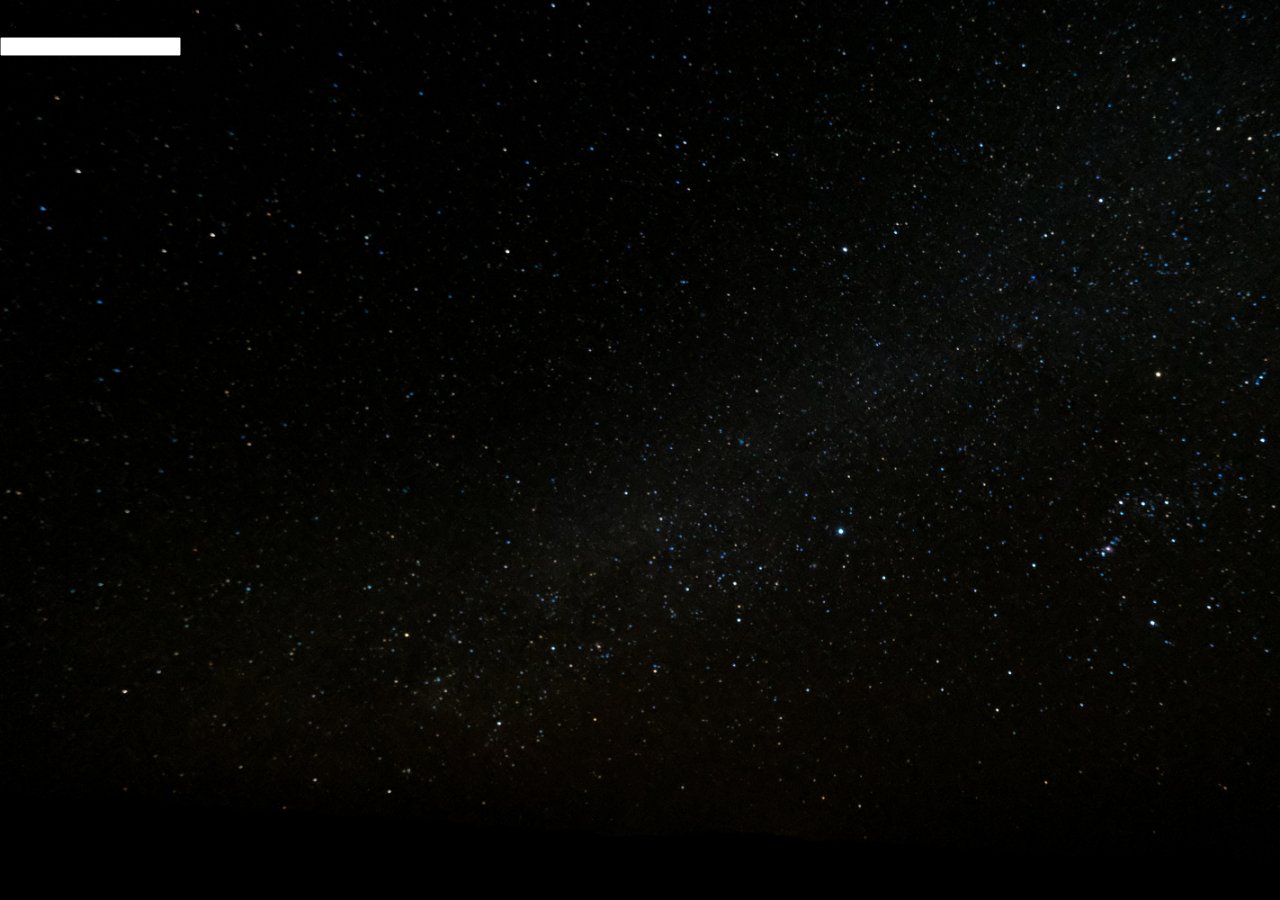
==== index.html @ 7dc5f8e1 "czv" ====
<!DOCTYPE html>
<html lang="en">
<head>
    <meta charset="UTF-8">
    <meta http-equiv="X-UA-Compatible" content="IE=edge">
    <meta name="viewport" content="width=device-width, initial-scale=1.0">
    <title>Solar System</title>
    <link rel="stylesheet" href="../css/styles.css">
</head>
<body>
    <header>
        <h1 class="header__h1">SOLSYSTEMET</h1>
        <input type="text" id="search">
        <label for="search">SÖK</label>
    </header>
    <section class="planets-wrapper"></section>
    <section class="planet-info"></section>
<script src="../JavaScript/solar.js"></script>

</body>
</html>
---- css/styles.css ----
* {
    box-sizing: border-box;
    margin: 0;
    padding: 0;
}

body {
    background-image: url(../imgs/Background.jpg);
    background-size: cover;
    width: 100vw;
    height: 100vh;
}
  
.planets-wrapper {
    width: 100%;
    height: 90%;
    display: flex;
    justify-content: center;
    align-items: center;
}

.planets {
    margin: 2rem;
    border-radius: 50%;
    animation: rotate 38s linear infinite;
    background-image: url(../imgs/sun.png);
    background-size: 100px;
    background-repeat: repeat;
    box-shadow: inset 0.02px 2px 4px 2px rgb(2, 2, 0),
    inset -6px 0 12px 4px rgba(255, 255, 255, 0.3);
}

#Solen {
    height: 50rem;
    width: 50rem;
    position: absolute;
    left: -40rem;
    background-size: 50rem;
    box-shadow: inset 8px 36px 80px 36px rgb(2, 2, 0),
    inset -6px 0 12px 4px rgba(255, 255, 255, 0.3);
    animation: solen 45s linear infinite;
}

@keyframes solen {
    from { background-position: 0px 0px; }
    to { background-position: 50rem 0px; }
}

#Merkurius {
    height: 1rem;
    width: 1rem;
    background-color: #888888;
    background-image: url(../imgs/merkurius.png);
    animation: rotate 9s linear infinite;
}   

#Venus {
    height: 1.5rem;
    width: 1.5rem;
    background-color: #E7CDCD;
    background-image: url(../imgs/venus.png);
    animation: rotate 12s linear infinite;
}   



#Jorden {
    height: 2rem;
    width: 2rem;
    background-color: #428ED4;
    background-image: url(../imgs/Jorden.png);
    animation: rotate 10s linear infinite;
}   

#Mars {
    height: 1rem;
    width: 1rem;
    background-color: #EF5F5F;
    background-image: url(../imgs/Mars.png);
    animation: rotate 8s linear infinite;
} 

#Jupiter {
    height: 5rem;
    width: 5rem;
    background-color: #E29468;
    background-image: url(../imgs/jupiter.png);
    animation: rotate 6s linear infinite;
} 

#Saturnus {
    height: 4.5rem;
    width: 4.5rem;
    background-color: #E29468;
    background-image: url(../imgs/saturnus.png);
    animation: rotate 8s linear infinite;
} 

#Uranus {
    height: 3rem;
    width: 3rem;
    background-color: #C9D4F1;
    background-image: url(../imgs/uranus.png);
    animation: rotate 6s linear infinite;
} 

#Neptunus {
    height: 3rem;
    width: 3rem;
    background-color: #7A91A7;
    background-image: url(../imgs/neptunus.png);
    animation: rotate 6s linear infinite;
} 

@keyframes rotate {
    0% {background-position-x: 0}
    100% {background-position-x: 100px}
}
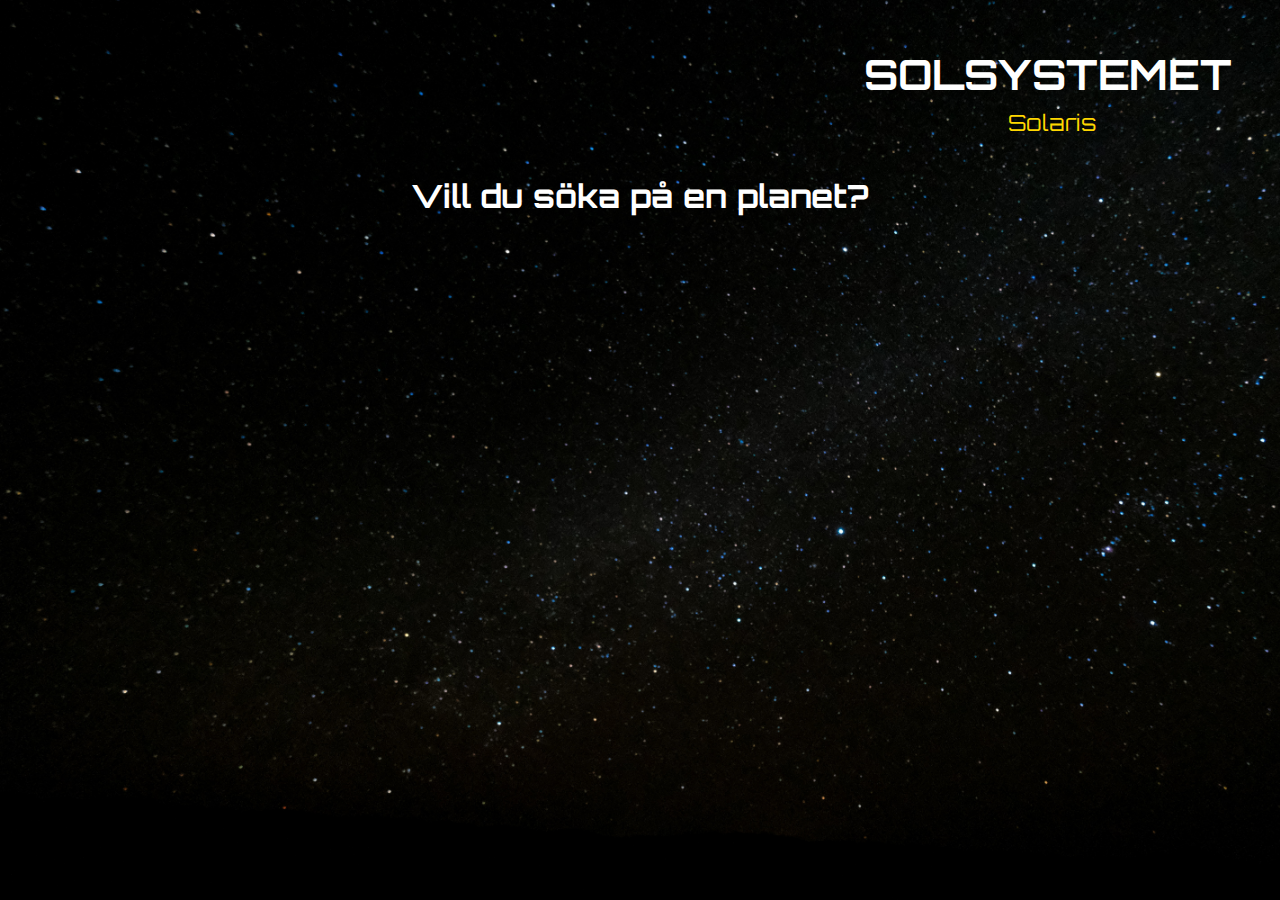
==== commit 9f2f1553: "in progress" ====
--- a/index.html
+++ b/index.html
@@ -6,16 +6,23 @@
     <meta name="viewport" content="width=device-width, initial-scale=1.0">
     <title>Solar System</title>
     <link rel="stylesheet" href="../css/styles.css">
+    <style>
+        @import url('https://fonts.googleapis.com/css2?family=Orbitron:wght@400;600&display=swap');
+    </style>
 </head>
 <body>
     <header>
         <h1 class="header__h1">SOLSYSTEMET</h1>
-        <input type="text" id="search">
-        <label for="search">SÖK</label>
+        <h2 class="header__h2">Solaris</h2>
     </header>
+    <main>
+        <section class="search-wrapper">
+            <h1 class="planet-search">Vill du söka på en planet?</h1>
+        </section>
+
     <section class="planets-wrapper"></section>
-    <section class="planet-info"></section>
+</main>
+
 <script src="../JavaScript/solar.js"></script>
-
 </body>
 </html>--- a/css/styles.css
+++ b/css/styles.css
@@ -9,17 +9,120 @@
     background-size: cover;
     width: 100vw;
     height: 100vh;
+    color: white;
+    font-family: 'Orbitron', sans-serif;
 }
   
+header {
+    font-size: 1.3rem;
+    display: flex;
+    flex-direction: column;
+    align-items: flex-end;
+    padding-top: 3rem;
+    padding-right: 3rem;
+}
+
+.header__h2 {
+    padding-right: 8.5rem;
+    padding-top: 0.5rem;
+    color: gold;
+    font-weight: 400;
+    font-size: 1.4rem;
+}
+
+main {
+    position: relative;
+}
+
+.search-wrapper{
+    /* background-color: green; */
+    position: absolute;
+    top: 2.5rem;
+    left: 0;
+    right: 0;
+    margin: auto;
+    text-align: center;
+    max-width: 30rem;
+}
+
+
+#search {
+    
+    font-size: 1.4rem;
+    font-family: 'Orbitron', sans-serif;
+}
+
+.planet-search:hover {
+cursor: pointer;
+}
+
+.placeholder {
+    color: black;
+    position: absolute;
+    left: 4.5rem;
+    top: 0.14rem;
+    font-size: 1.4rem;
+    opacity: 50%;
+}
+
+.generated-info {
+    font-size: 0.8rem;
+    display: flex;
+    justify-content: center;
+    flex-wrap: wrap;
+    text-align: center;
+}
+
+h3{
+    margin: 0.5rem;
+}
+
+.mons {
+    font-size: 0.8rem;
+    overflow-wrap: break-word;
+}
+
+a {
+    text-decoration: none;
+    color: gold;
+    display: inline-block;
+    margin-top: 0.5rem;
+    
+}
+
+button {
+    all: unset;
+    color: gold;
+    cursor: pointer;
+    font-size: 1.4rem;
+    margin-top: 0.5rem;
+    font-family: 'Orbitron', sans-serif;
+}
+
+.back-x {
+    position: absolute;
+    top: 0;
+    right: 1rem;
+    margin: 0;
+    
+}
+
 .planets-wrapper {
     width: 100%;
-    height: 90%;
+    height: 80vh;
     display: flex;
     justify-content: center;
     align-items: center;
 }
 
+.hover-text {
+    display: none;
+}
+
 .planets {
+    display: flex;
+    align-items: center;
+    justify-content: center;
     margin: 2rem;
     border-radius: 50%;
     animation: rotate 38s linear infinite;
@@ -30,6 +133,25 @@
     inset -6px 0 12px 4px rgba(255, 255, 255, 0.3);
 }
 
+.planets:hover .hover-text {
+    cursor: pointer;
+    display: block;
+}
+
+.info-wrapper {
+    max-width: 30rem;
+    display: flex;
+    flex-direction: column;
+    text-align: center;
+    margin: auto;
+    margin-top: 4rem;
+}
+
+.data-wrapper {
+    display: flex;
+    font-size: 0.8rem;
+}
+
 #Solen {
     height: 50rem;
     width: 50rem;
